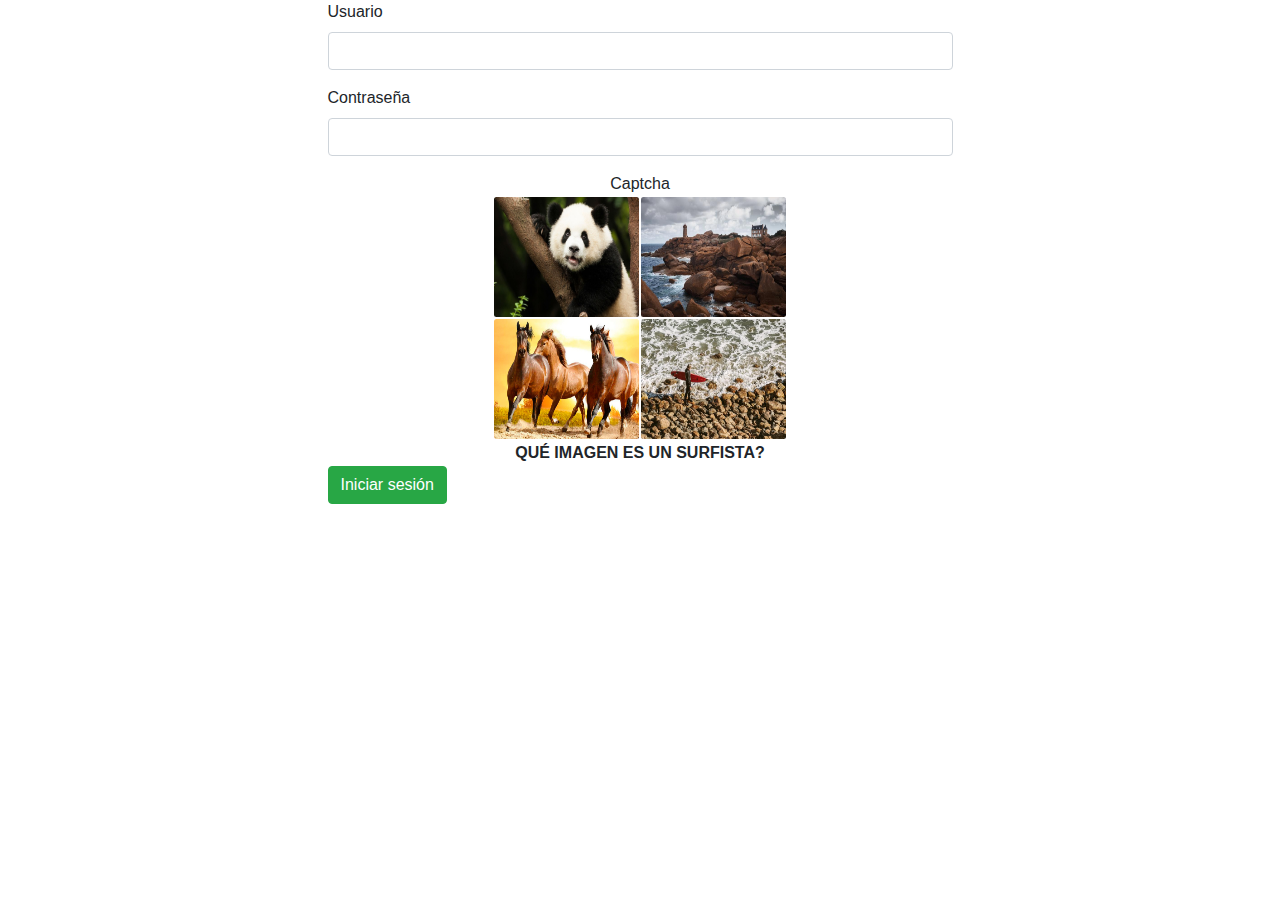
==== login.html @ e012b5c8 "Primer commit con cambios iniciales" ====
<!DOCTYPE html>
<html lang="en">
  <head>
    <meta charset="UTF-8" />
    <meta name="viewport" content="width=device-width, initial-scale=1.0" />
    <title>Login</title>

    <!-- Bootstrap style -->
    <link
      rel="stylesheet"
      href="https://stackpath.bootstrapcdn.com/bootstrap/4.4.1/css/bootstrap.min.css"
      integrity="sha384-Vkoo8x4CGsO3+Hhxv8T/Q5PaXtkKtu6ug5TOeNV6gBiFeWPGFN9MuhOf23Q9Ifjh"
      crossorigin="anonymous"
    />
    <!-- Local style -->
    <link href="css/captcha-style.css" rel="stylesheet" />

    <!-- Bootstrap scripts -->
    <script
      src="https://code.jquery.com/jquery-3.4.1.slim.min.js"
      integrity="sha384-J6qa4849blE2+poT4WnyKhv5vZF5SrPo0iEjwBvKU7imGFAV0wwj1yYfoRSJoZ+n"
      crossorigin="anonymous"
    ></script>
    <script
      src="https://cdn.jsdelivr.net/npm/popper.js@1.16.0/dist/umd/popper.min.js"
      integrity="sha384-Q6E9RHvbIyZFJoft+2mJbHaEWldlvI9IOYy5n3zV9zzTtmI3UksdQRVvoxMfooAo"
      crossorigin="anonymous"
    ></script>
    <script
      src="https://stackpath.bootstrapcdn.com/bootstrap/4.4.1/js/bootstrap.min.js"
      integrity="sha384-wfSDF2E50Y2D1uUdj0O3uMBJnjuUD4Ih7YwaYd1iqfktj0Uod8GCExl3Og8ifwB6"
      crossorigin="anonymous"
    ></script>
    <!-- Local scripts -->
    <script src="js/login.js" type="text/javascript"></script>
  </head>
  <body>
    <form name="form">
      <div class="row">
        <div class="col-6" style="margin: auto;">
          <div class="form-group">
            <label for="user">Usuario</label>
            <input type="text" id="user" class="form-control" required />
          </div>
          <div class="form-group">
            <label for="password">Contraseña</label>
            <input type="password" id="password" class="form-control" required />
          </div>
          <div id="captcha-viewer"></div>
          <button class="btn btn-success" onclick="login();">Iniciar sesión</button>
        </div>
      </div>
    </form>
  </body>
</html>
---- css/captcha-style.css ----
/*To center content*/
#captcha-container {
  text-align: center;
}

/*To center table*/
.captcha-table {
  margin: auto;
}

/*Image position*/
.custom-control.image-checkbox {
  position: relative;
  padding-left: 0;
}

/*Original opacity*/
.custom-control.image-checkbox .custom-control-input:checked ~ 
.custom-control-label:after, .custom-control.image-checkbox .custom-control-input:checked ~ 
.custom-control-label:before {
  opacity: 1;
}

/*Change cursor*/
.custom-control.image-checkbox label {
  cursor: pointer;
}

/*RadioButton color*/
.custom-control.image-checkbox label:before {
  border-color: #007bff;
  background-color: #007bff;
}

/*RadioButton effect*/
.custom-control.image-checkbox label:after, .custom-control.image-checkbox label:before {
  transition: opacity .3s ease;
  opacity: 0;
  left: .25rem;
}

/*Hover opacity*/
.custom-control.image-checkbox label:focus, .custom-control.image-checkbox label:hover {
  opacity: .8;
}

/*Image style*/
.custom-control.image-checkbox label img {
  border-radius: 2.5px;
  width: 145px;
  height: 120px;
}

/*Question style*/
.captcha-question {
  font-weight: bold;
  font-size: 1rem;
}
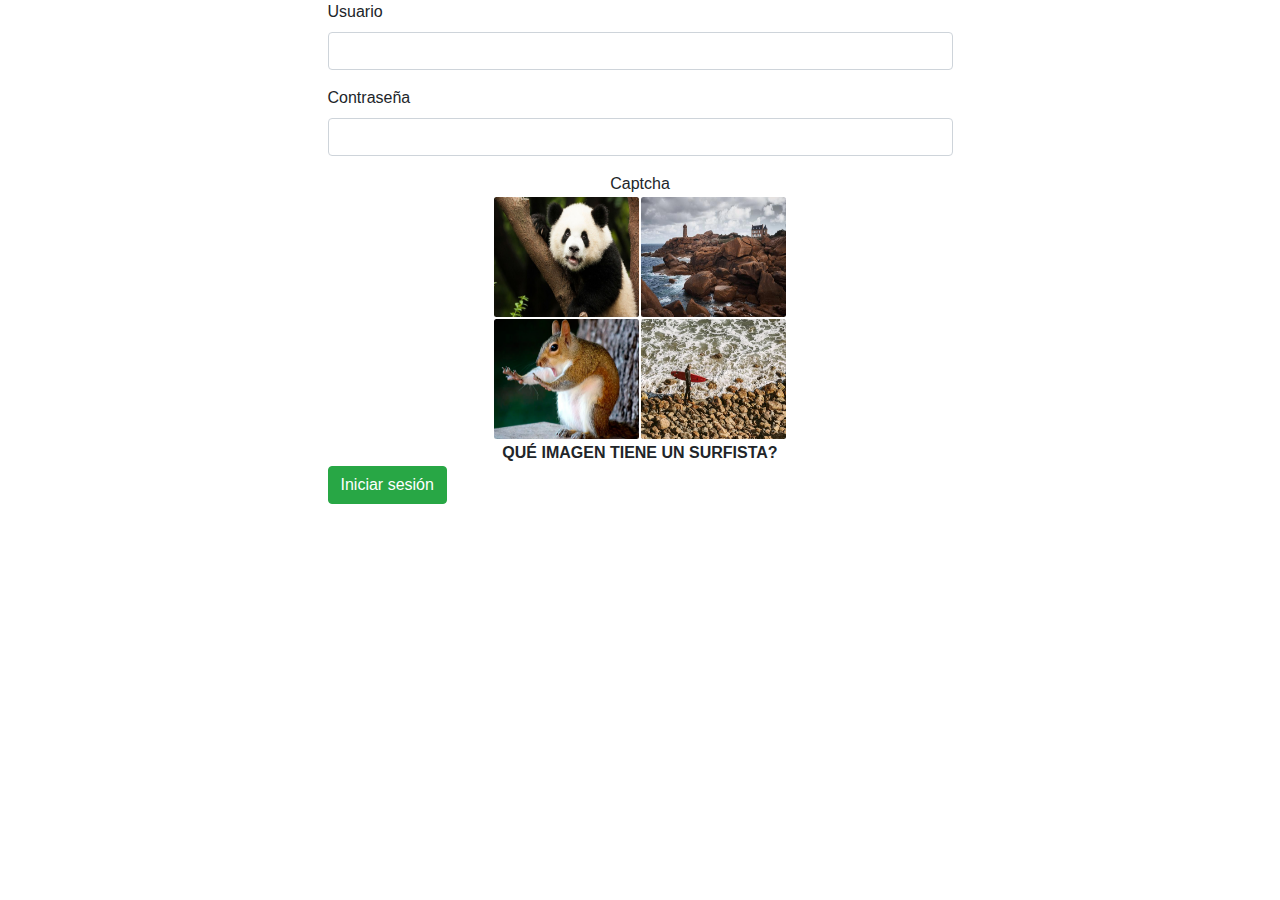
==== commit 43ca7199: "Ajuste en imagenes y archivos" ====
--- a/login.html
+++ b/login.html
@@ -31,8 +31,9 @@
       integrity="sha384-wfSDF2E50Y2D1uUdj0O3uMBJnjuUD4Ih7YwaYd1iqfktj0Uod8GCExl3Og8ifwB6"
       crossorigin="anonymous"
     ></script>
+    
     <!-- Local scripts -->
-    <script src="js/login.js" type="text/javascript"></script>
+    <script src="js/login.js?v=1" type="text/javascript"></script>
   </head>
   <body>
     <form name="form">
@@ -40,11 +41,11 @@
         <div class="col-6" style="margin: auto;">
           <div class="form-group">
             <label for="user">Usuario</label>
-            <input type="text" id="user" class="form-control" required />
+            <input type="text" id="user" class="form-control" />
           </div>
           <div class="form-group">
             <label for="password">Contraseña</label>
-            <input type="password" id="password" class="form-control" required />
+            <input type="password" id="password" class="form-control" />
           </div>
           <div id="captcha-viewer"></div>
           <button class="btn btn-success" onclick="login();">Iniciar sesión</button>
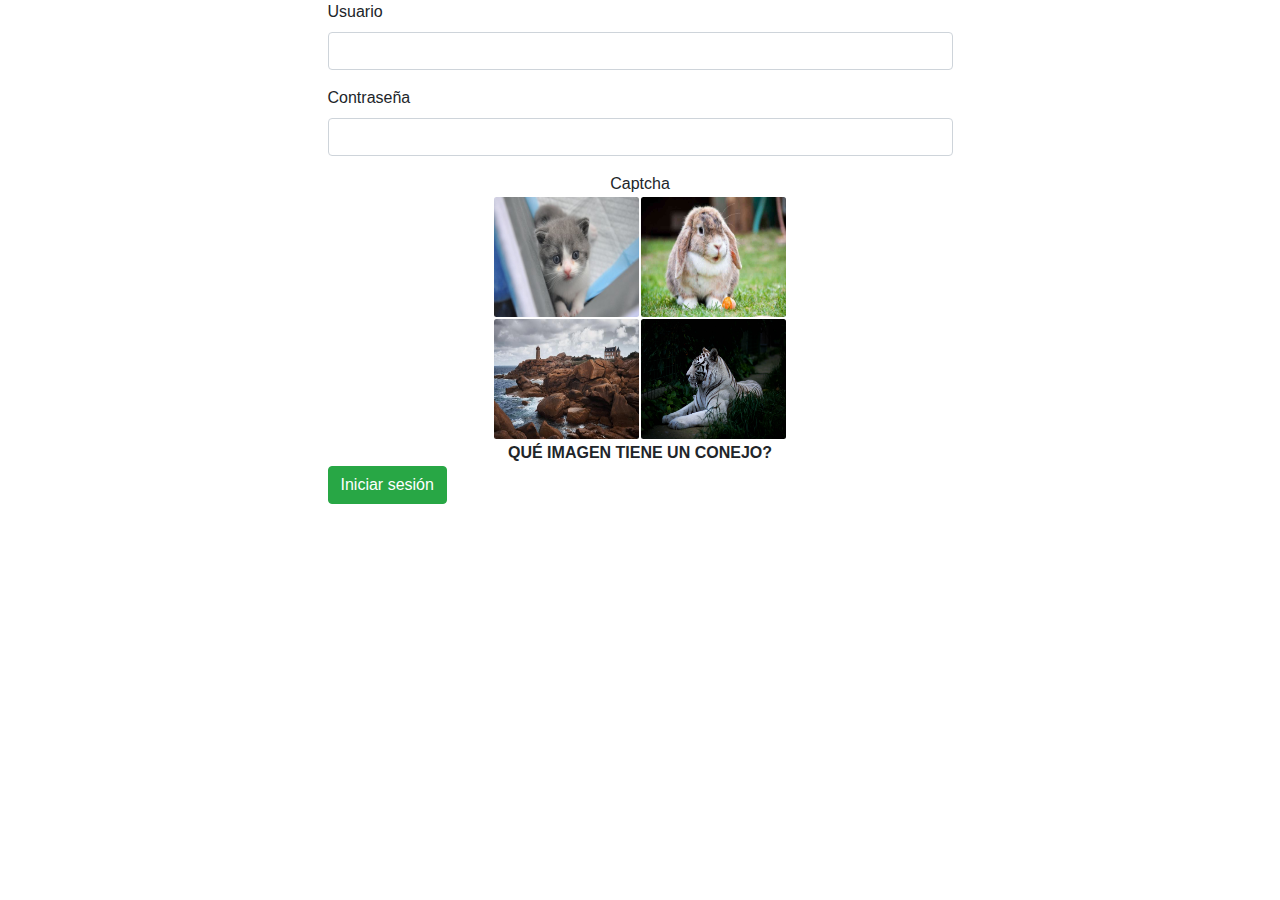
==== commit 47364799: "Ajuste en archivos" ====
--- a/login.html
+++ b/login.html
@@ -31,7 +31,7 @@
       integrity="sha384-wfSDF2E50Y2D1uUdj0O3uMBJnjuUD4Ih7YwaYd1iqfktj0Uod8GCExl3Og8ifwB6"
       crossorigin="anonymous"
     ></script>
-    
+
     <!-- Local scripts -->
     <script src="js/login.js?v=1" type="text/javascript"></script>
   </head>
@@ -47,6 +47,7 @@
             <label for="password">Contraseña</label>
             <input type="password" id="password" class="form-control" />
           </div>
+          <!-- Contenedor que se debe agregar en la vista para crear en él el captcha -->
           <div id="captcha-viewer"></div>
           <button class="btn btn-success" onclick="login();">Iniciar sesión</button>
         </div>
